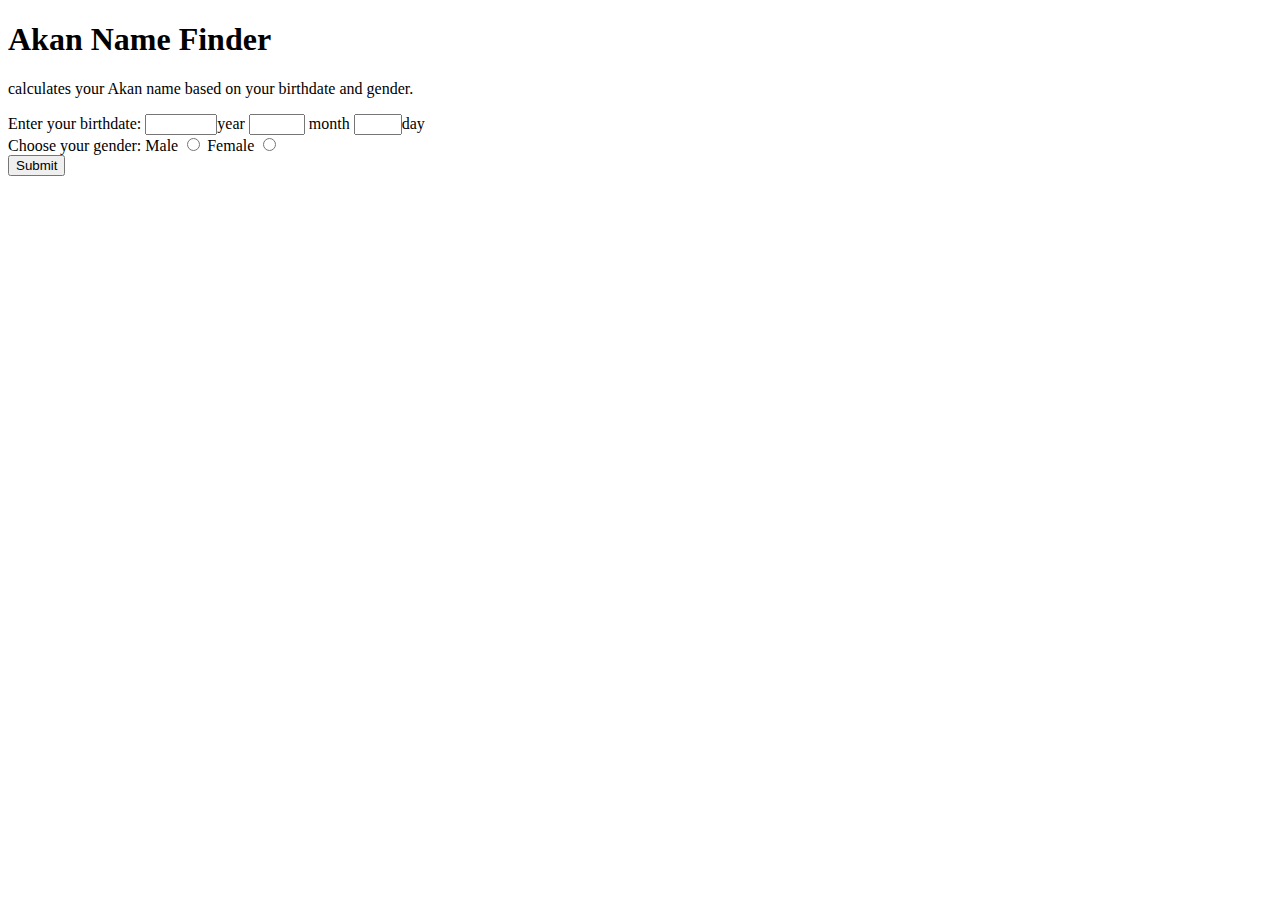
==== css/index.html @ d06ec578 "labels done" ====
<!DOCTYPE html>
<html lang="en">
<head>
    <meta charset="UTF-8">
    <meta name="viewport" content="width=device-width, initial-scale=1.0">
    <title>Akan Name Finder</title>
    <link rel="stylesheet" href="./css/style.css">
</head>
<body>
    <div id="form-container">
        <h1>Akan Name Finder</h1>
        <p>calculates your Akan name based on your birthdate and gender.</p>

        <form id="akan-form">
            <label for="birthday">Enter your birthdate:</label>

            <input type="number" id="year" required max="2025" min="1990">year
            <input type="number" id="month" required max="12" min="1"> month
            <input type="number" id="day" required max="7" min="1">day
            
        <div>
                <label>Choose your gender:</label>

                <label for="male">Male</label>
                <input type="radio" id="male" name="gender" value="male" required>
                <label for="female">Female</label>
                <input type="radio" id="female" name="gender" value="female">
            </div>
            

            <button type="button" onclick="displayAkanName()">Submit</button>
        </form>

    <section id="result"></section>



    <script src="script.js"></script>
</body>
</html>
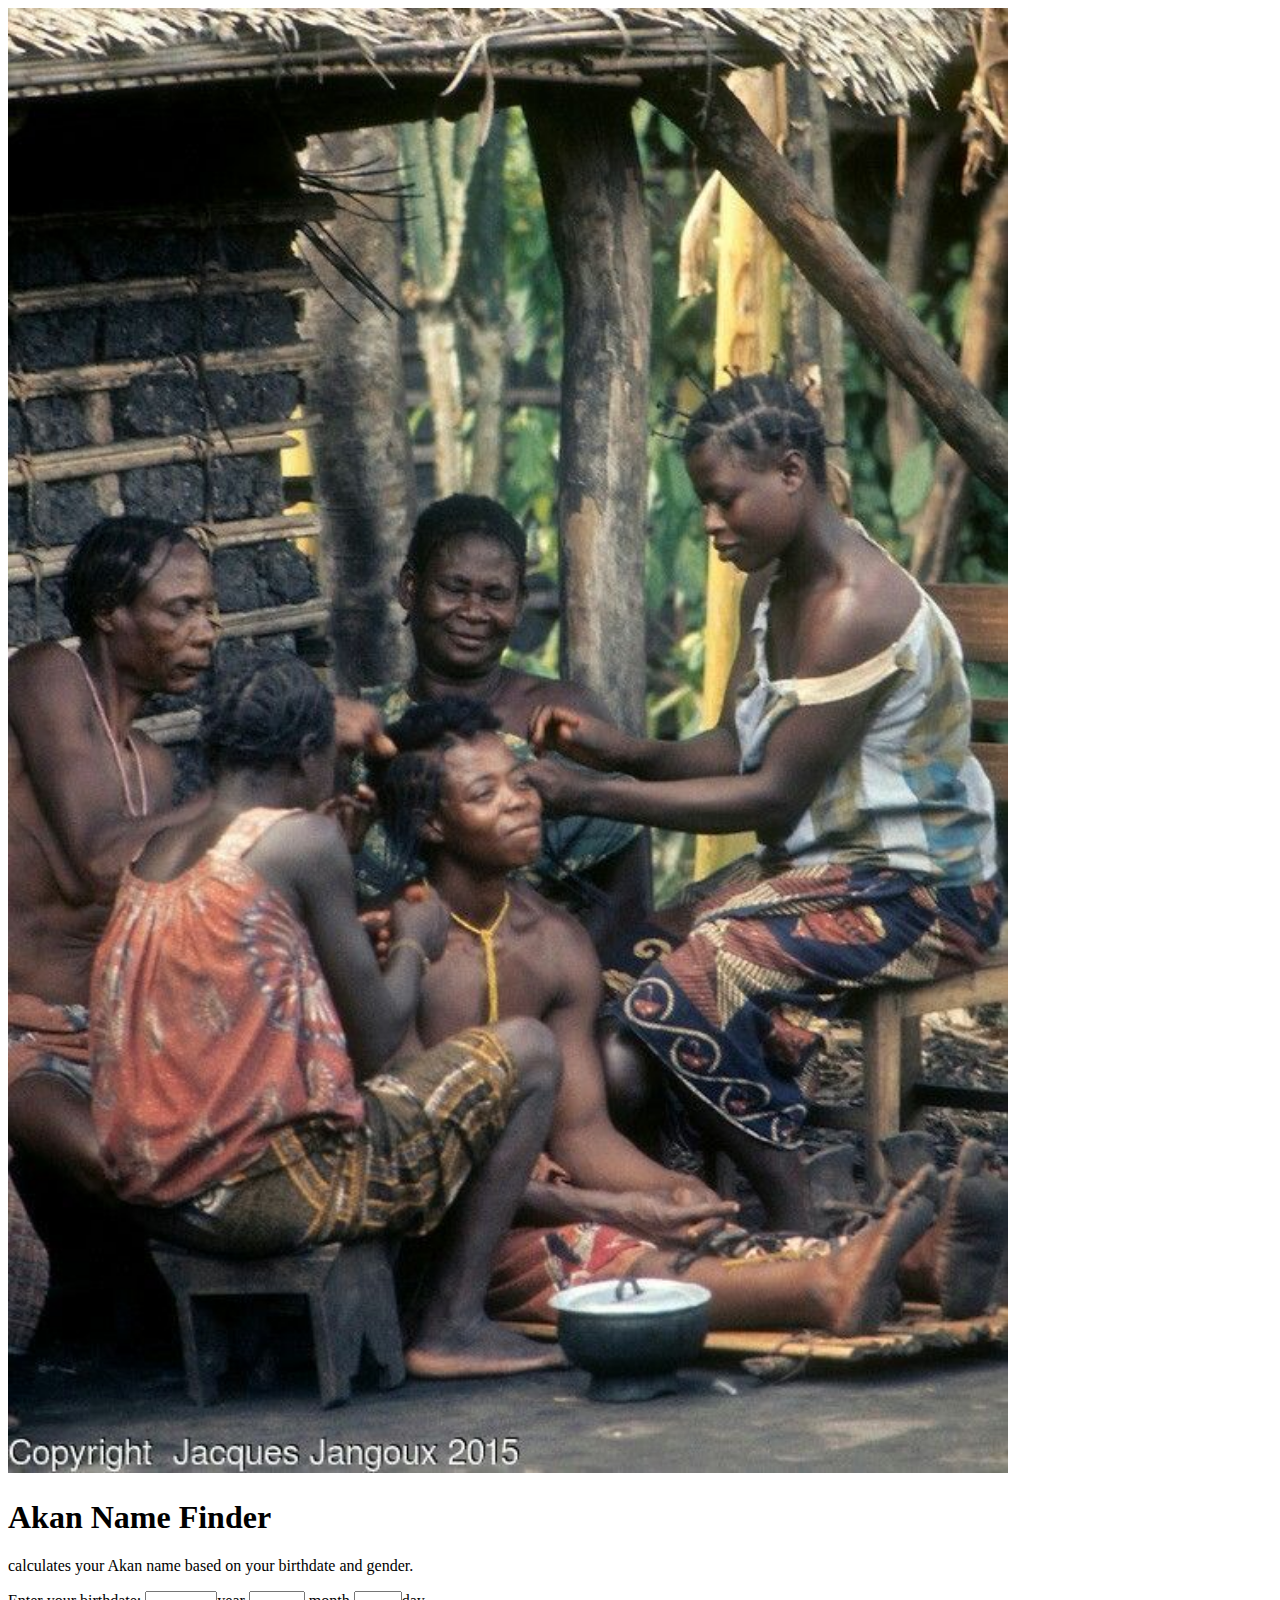
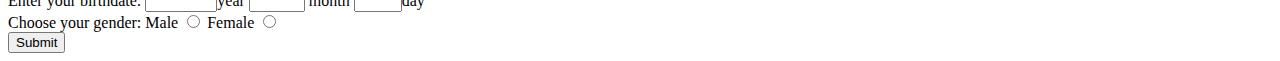
==== commit e5266fe3: "images added" ====
--- a/css/index.html
+++ b/css/index.html
@@ -1,17 +1,21 @@
 <!DOCTYPE html>
 <html lang="en">
 <head>
+    
     <meta charset="UTF-8">
     <meta name="viewport" content="width=device-width, initial-scale=1.0">
     <title>Akan Name Finder</title>
-    <link rel="stylesheet" href="./css/style.css">
+    <link rel="stylesheet" href="./css/style.css"/>
+    
 </head>
 <body>
+    <img src="/images/_ (9).jpeg" alt="" width="1000" height="">
+
     <div id="form-container">
         <h1>Akan Name Finder</h1>
         <p>calculates your Akan name based on your birthdate and gender.</p>
 
-        <form id="akan-form">
+        <form id="birthday">
             <label for="birthday">Enter your birthdate:</label>
 
             <input type="number" id="year" required max="2025" min="1990">year
@@ -35,6 +39,6 @@
 
 
 
-    <script src="script.js"></script>
+    <script src="./script/script.js"></script>
 </body>
 </html>
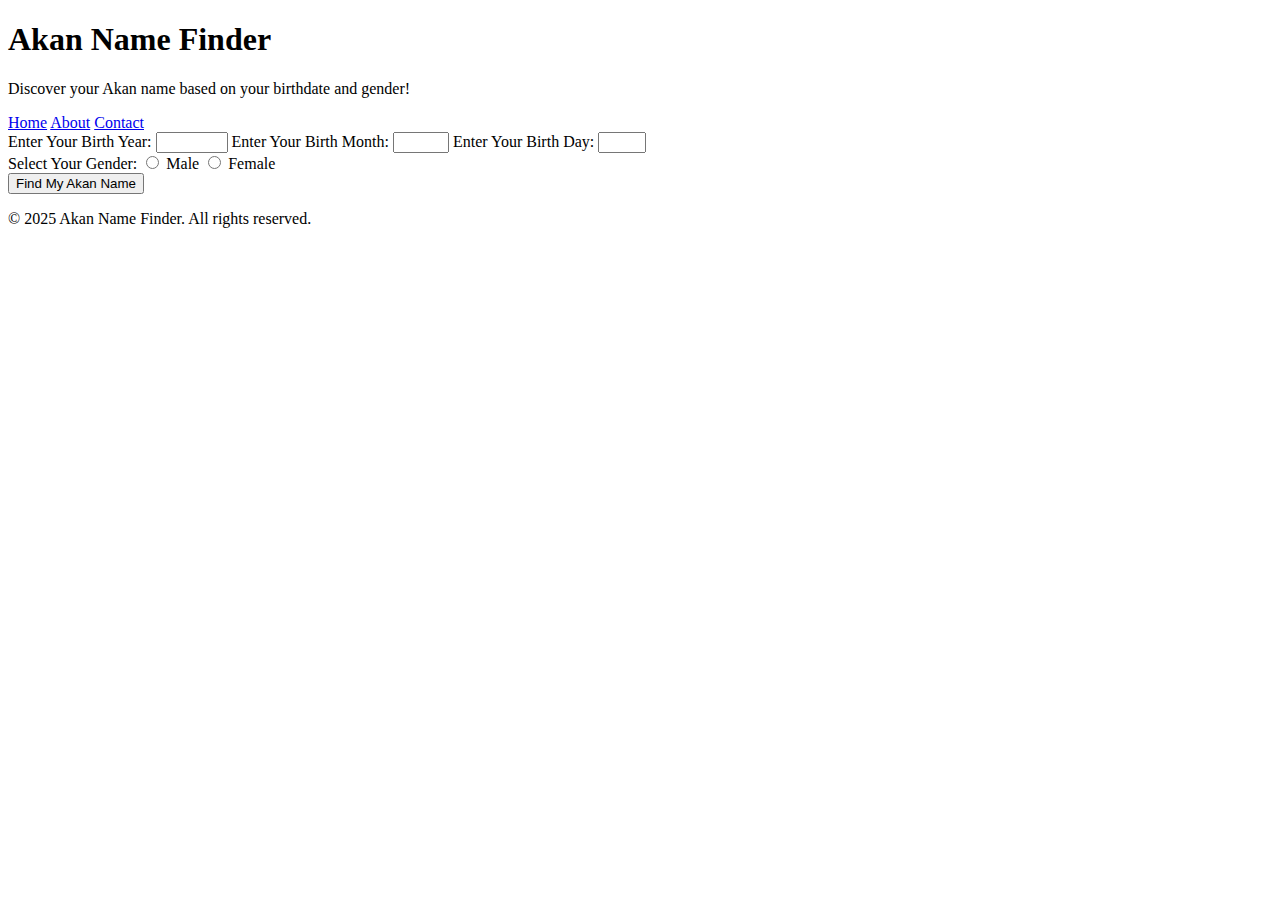
==== commit 7b1b7553: "copy right updated" ====
--- a/css/index.html
+++ b/css/index.html
@@ -1,44 +1,48 @@
 <!DOCTYPE html>
 <html lang="en">
 <head>
-    
-    <meta charset="UTF-8">
-    <meta name="viewport" content="width=device-width, initial-scale=1.0">
-    <title>Akan Name Finder</title>
-    <link rel="stylesheet" href="./css/style.css"/>
-    
+  <meta charset="UTF-8">
+  <meta name="viewport" content="width=device-width, initial-scale=1.0">
+  <title>Akan Name Finder</title>
+  <link rel="stylesheet" href="styles.css">
 </head>
 <body>
-    <img src="/images/_ (9).jpeg" alt="" width="1000" height="">
+  <header>
+    <h1>Akan Name Finder</h1>
+    <p>Discover your Akan name based on your birthdate and gender!</p>
+  </header>
 
-    <div id="form-container">
-        <h1>Akan Name Finder</h1>
-        <p>calculates your Akan name based on your birthdate and gender.</p>
+  <nav>
+    <a href="#home">Home</a>
+    <a href="#about">About</a>
+    <a href="#contact">Contact</a>
+  </nav>
 
-        <form id="birthday">
-            <label for="birthday">Enter your birthdate:</label>
+  <form id="akan-form">
+    <label for="year">Enter Your Birth Year:</label>
+    <input type="number" id="year" min="1990" max="2025" required>
 
-            <input type="number" id="year" required max="2025" min="1990">year
-            <input type="number" id="month" required max="12" min="1"> month
-            <input type="number" id="day" required max="7" min="1">day
-            
-        <div>
-                <label>Choose your gender:</label>
+    <label for="month">Enter Your Birth Month:</label>
+    <input type="number" id="month" min="1" max="12" required>
 
-                <label for="male">Male</label>
-                <input type="radio" id="male" name="gender" value="male" required>
-                <label for="female">Female</label>
-                <input type="radio" id="female" name="gender" value="female">
-            </div>
-            
+    <label for="day">Enter Your Birth Day:</label>
+    <input type="number" id="day" min="1" max="7">
+    <div class="gender-options">
+      <label>Select Your Gender:</label>
+      <input type="radio" name="gender" value="male" required> Male
+      <input type="radio" name="gender" value="female" required> Female
+    </div>
 
-            <button type="button" onclick="displayAkanName()">Submit</button>
-        </form>
+    <button type="submit">Find My Akan Name</button>
+  </form>
 
-    <section id="result"></section>
+  <div id="result"></div>
 
+  <footer>
+    <p>&copy; 2025 Akan Name Finder. All rights reserved.</p>
+  </footer>
 
-
-    <script src="./script/script.js"></script>
+  <script src="script.js"></script>
 </body>
 </html>
+
